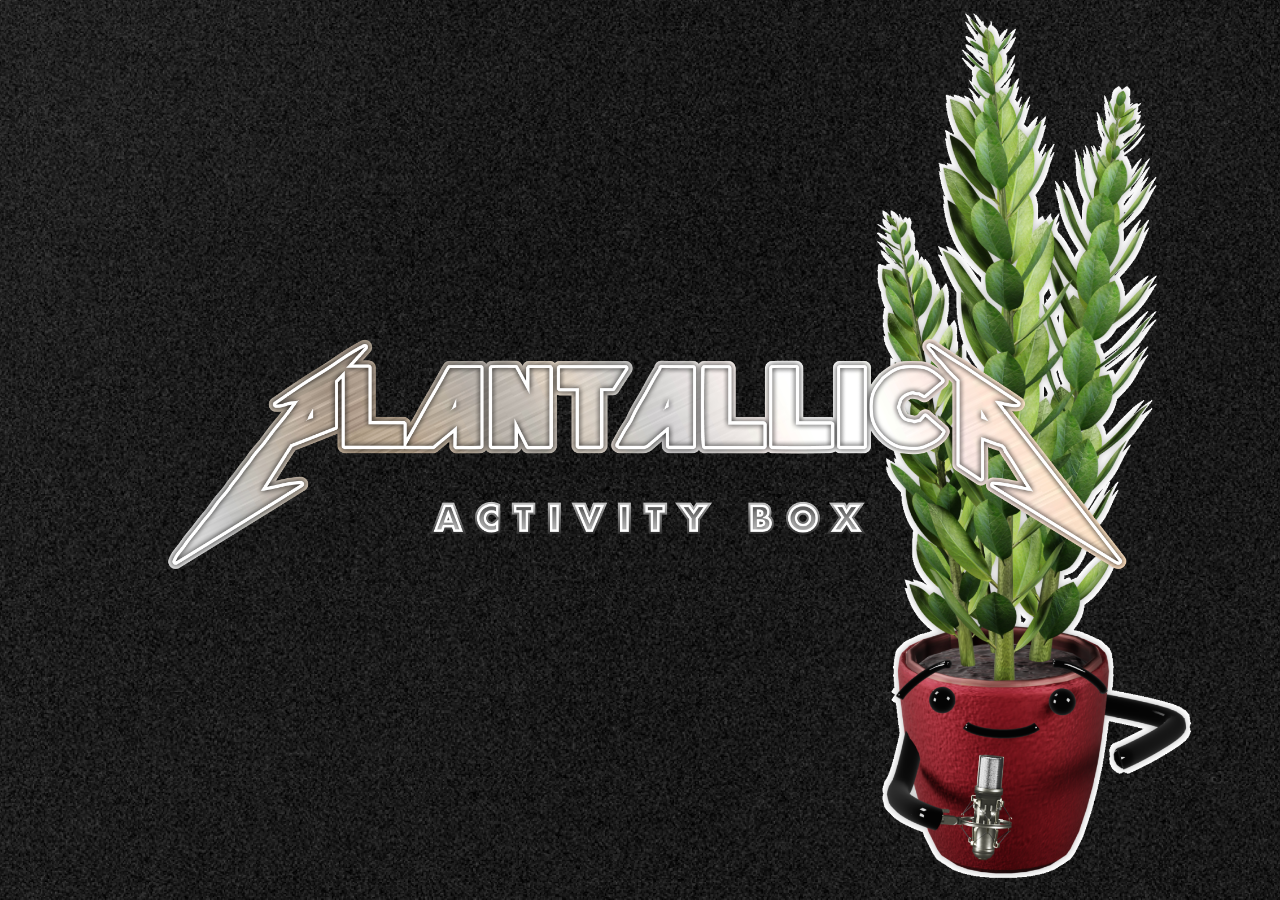
==== index.html @ 667677bf "upload site" ====
<html>
  <head>
    <meta charset='utf-8'>
    <link rel="stylesheet" href='./css/style.css'>
    <title>Plantallica</title>
  </head>
  <body>
    <div class="main">
      <div class="content">
        </div></div>
        
  </body>
</html>
---- css/style.css ----
.main {
  position: relative;
  height: 100%;
  width: 100%;
  margin: 0px;
  padding: 0px;
  font-family:sans-serif;
}


.main::before {
    content: "";
    background-image: url('../plantallica.png');
    background-size: cover;
    position: fixed;
    top: 0px;
    right: 0px;
    bottom: 0px;
    left: 0px;
    opacity: 1.0;
}

.content
{
padding-top: 0px;
padding-left: 0px;
text-align: left;
position: relative;
z-index: 1;
}

img
{
padding: 0px;
}
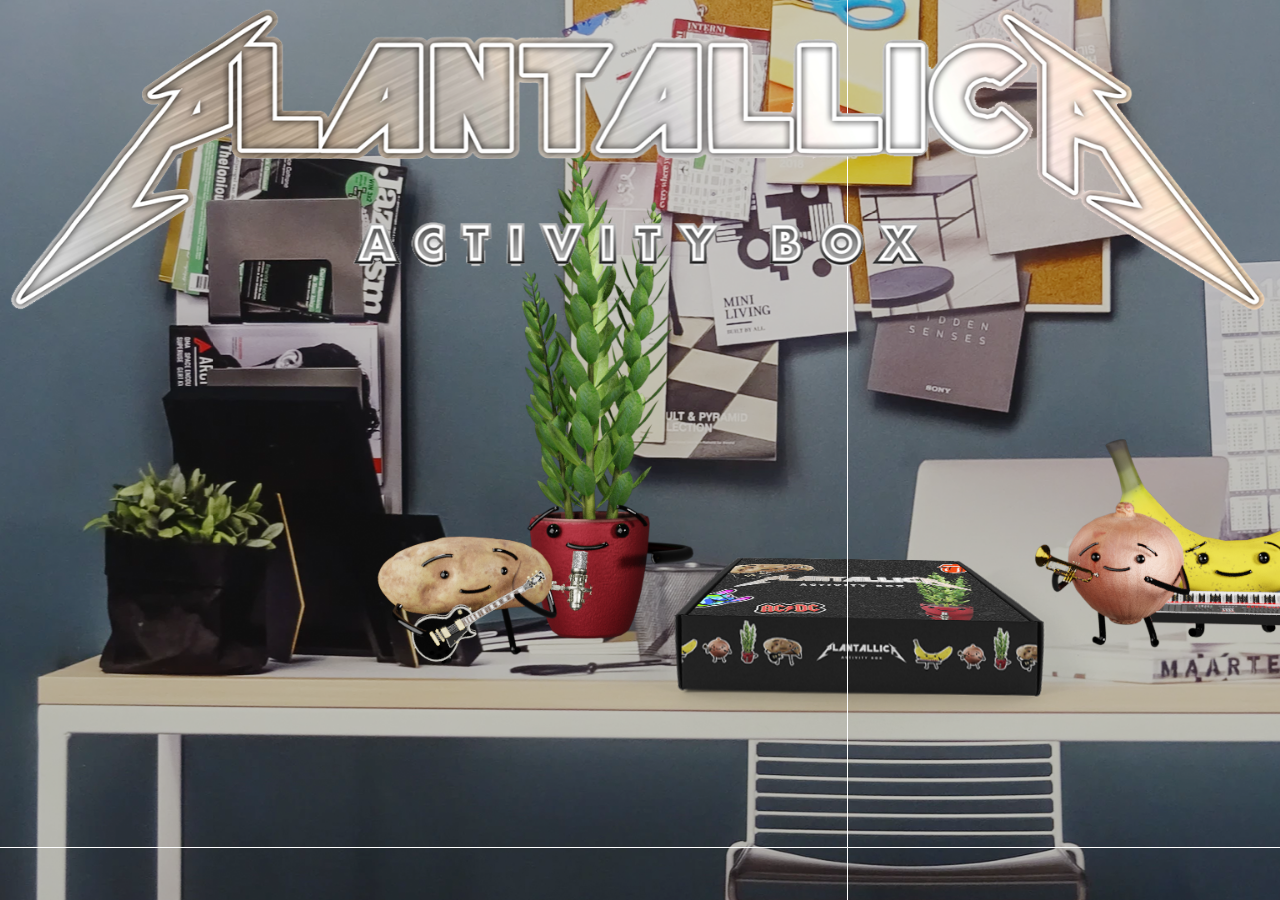
==== commit f736a3bb: "updated landing page for more metal and kit centric assets" ====
--- a/index.html
+++ b/index.html
@@ -7,7 +7,8 @@
   <body>
     <div class="main">
       <div class="content">
-        </div></div>
-        
+        <img src = './plantallica_text.png' width="100%"><img>
+        </div>
+      </div>
   </body>
 </html>
--- a/css/style.css
+++ b/css/style.css
@@ -10,7 +10,7 @@
 
 .main::before {
     content: "";
-    background-image: url('../plantallica.png');
+    background-image: url('../plantallica_kit.png');
     background-size: cover;
     position: fixed;
     top: 0px;
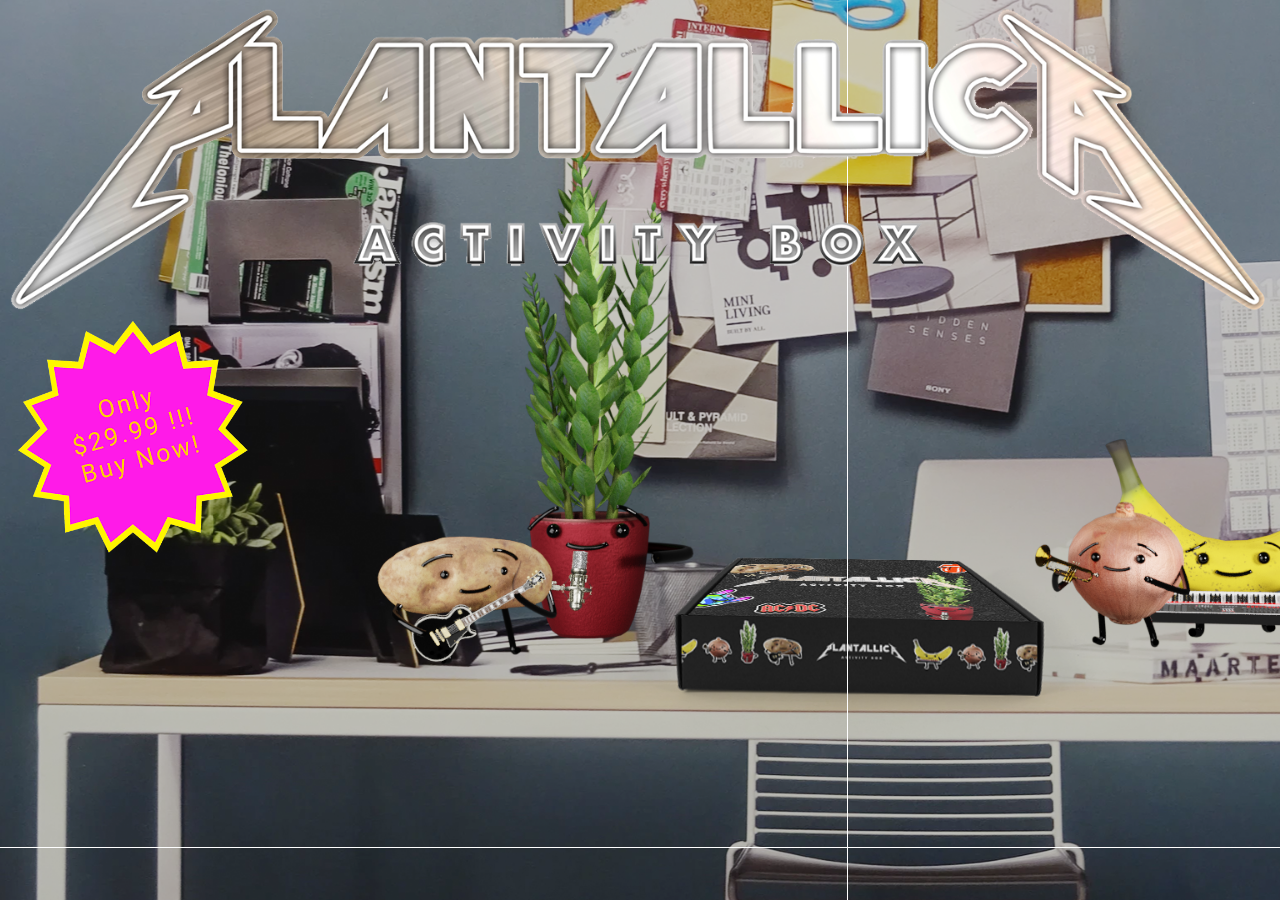
==== commit 2fc4c7d9: "added a buy now flag" ====
--- a/index.html
+++ b/index.html
@@ -7,7 +7,10 @@
   <body>
     <div class="main">
       <div class="content">
-        <img src = './plantallica_text.png' width="100%"><img>
+        <img src = './plantallica_text.png' width="100%"></img>
+        <img src = './buynow.png' width="20%"><img>
+
+
         </div>
       </div>
   </body>
